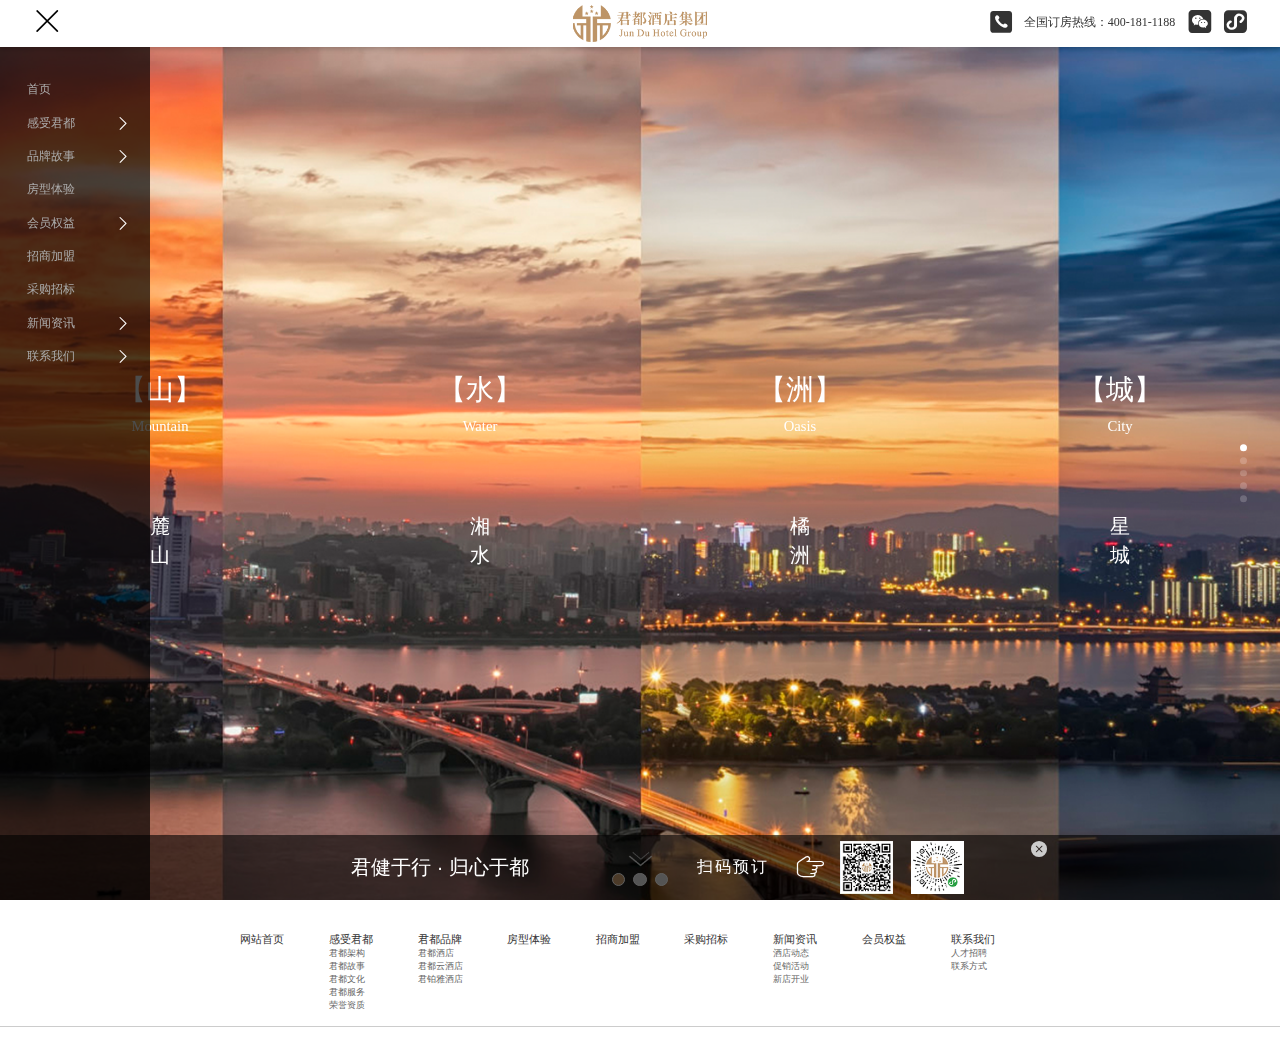
==== index.html @ 971f5e5f "first commit" ====
<!DOCTYPE html>
<html lang="en">
<head>
    <meta charset="UTF-8">
    <title>Title</title>
    <link rel="stylesheet" href="css/reset.css">
    <link rel="stylesheet" href="css/swiper.min.css">
    <link rel="stylesheet" href="fonts/iconfont/iconfont.css">
    <link rel="stylesheet" href="css/style.css">
    <script>
        (function (doc, win) {
            var docEl = doc.documentElement,
                resizeEvt = 'orientationchange' in window ? 'orientationchange' : 'resize',
                recalc = function () {
                    var clientWidth = docEl.clientWidth;
                    if (!clientWidth) return;
                    docEl.style.fontSize = 100 * (clientWidth / 1920) + 'px';
                };
            if (!doc.addEventListener) return;
            win.addEventListener(resizeEvt, recalc, false);
            doc.addEventListener('DOMContentLoaded',
                recalc, false
            )
        })(document, window);
    </script>
</head>
<body>
<div class="header">
    <div class="menu on">
        <i class="iconfont normal">&#xe604;</i>
        <i class="iconfont close">&#xe60b;</i>
    </div>
    <div class="logo">
        <h1>
            <a href=""></a>
        </h1>
    </div>
    <div class="contact">
        <i class="iconfont">&#xe601;</i>
        <span>全国订房热线：400-181-1188</span>
        <ul>
            <li>
                <i class="iconfont">&#xe6a6;</i>
                <img src="images/case/code.png" alt="">
            </li>
            <li>
                <i class="iconfont">&#xe67e;</i>
                <img src="images/case/xcx01.png" alt="">
            </li>
        </ul>
    </div>
</div>
<div class="nav">
    <ul class="pormenu">
        <li><a href="">首页</a></li>
        <li class="on">
            <a href="javascript:void (0)" class="tab_c">感受君都</a>
            <i class="iconfont cli_op">&#xe60c;</i>
            <ul class="submenu">
                <li><a href="">品牌架构</a></li>
                <li><a href="">君都故事</a></li>
                <li><a href="">君都文化</a></li>
                <li><a href="">君都服务</a></li>
                <li><a href="">荣誉证书</a></li>
            </ul>
        </li>
        <li>
            <a href="javascript:void (0)" class="tab_c">品牌故事</a>
            <i class="iconfont cli_op">&#xe60c;</i>
            <ul class="submenu">
                <li><a href="">品牌架构</a></li>
                <li><a href="">君都故事</a></li>
                <li><a href="">君都文化</a></li>
            </ul>
        </li>
        <li><a href="">房型体验</a></li>
        <li>
            <a href="">会员权益</a>
            <i class="iconfont cli_op">&#xe60c;</i>
            <ul class="submenu">
                <li><a href="">品牌架构</a></li>
                <li><a href="">君都故事</a></li>
                <li><a href="">君都文化</a></li>
                <li><a href="">君都文化</a></li>
                <li><a href="">君都文化</a></li>
            </ul>
        </li>
        <li><a href="">招商加盟</a></li>
        <li><a href="">采购招标</a></li>
        <li>
            <a href="javascript:void (0)" class="tab_c">新闻资讯</a>
            <i class="iconfont cli_op">&#xe60c;</i>
            <ul class="submenu">
                <li><a href="">品牌架构</a></li>
                <li><a href="">君都故事</a></li>
                <li><a href="">君都文化</a></li>
            </ul>
        </li>
        <li>
            <a href="javascript:void (0)" class="tab_c">联系我们</a>
            <i class="iconfont cli_op">&#xe60c;</i>
            <ul class="submenu">
                <li><a href="">品牌架构</a></li>
                <li><a href="">君都故事</a></li>
            </ul>
        </li>
    </ul>
</div>
<div class="container">
    <div class="swiper-container swiper-container-v">
        <div class="swiper-wrapper">
            <div class="swiper-slide">
                <div class="swiper-container swiper-container-h">
                    <div class="swiper-wrapper">
                        <div class="swiper-slide"
                             style="background:url(images/home/part_01.png) center /cover no-repeat">
                            <div class="ul-txt">
                                <ul>
                                    <li>
                                        <h3>【山】</h3>
                                        <span>Mountain</span>
                                        <p>麓山</p>
                                    </li>
                                    <li>
                                        <h3>【水】</h3>
                                        <span>Water</span>
                                        <p>湘水</p>
                                    </li>
                                    <li>
                                        <h3>【洲】</h3>
                                        <span>Oasis</span>
                                        <p>橘洲</p>
                                    </li>
                                    <li>
                                        <h3>【城】</h3>
                                        <span>City</span>
                                        <p>星城</p>
                                    </li>
                                </ul>
                            </div>
                        </div>
                        <div class="swiper-slide"
                             style="background:url(images/home/part_01_1.jpg) center /cover no-repeat">
                            <div class="column">
                                <h2 style="top: -2rem;right: -2.2rem">君</h2>
                                <h2 style="top: -0.8rem;right: -2.5rem">都</h2>
                                <i style="top: .5rem;right: -2.5rem;"></i>
                                <p>麓山耸立，人文荟萃</p>
                                <p>万物汇于山间</p>
                                <p>在一山一景中</p>
                                <p>寻一份世外的宁静</p>
                            </div>
                        </div>
                        <div class="swiper-slide"
                             style="background:url(images/home/part_01_1.jpg) center /cover no-repeat">
                            <div class="column">
                                <h2 style="top: -2rem;right: -2.2rem">君</h2>
                                <h2 style="top: -0.8rem;right: -2.5rem">都</h2>
                                <i style="top: .5rem;right: -2.5rem;"></i>
                                <p>麓山耸立，人文荟萃</p>
                                <p>万物汇于山间</p>
                                <p>在一山一景中</p>
                                <p>寻一份世外的宁静</p>
                            </div>
                        </div>
                    </div>
                    <div class="swiper-pagination"></div>
                </div>
            </div>
            <div class="swiper-slide" style="background: url(images/home/part_02.jpg) center /cover no-repeat">
                <div class="column">
                    <h2>山</h2>
                    <i></i>
                    <p>麓山耸立，人文荟萃</p>
                    <p>万物汇于山间</p>
                    <p>在一山一景中</p>
                    <p>寻一份世外的宁静</p>
                </div>
            </div>
            <div class="swiper-slide" style="background: url(images/home/part_03.jpg) center /cover no-repeat">
                <div class="column">
                    <h2>水</h2>
                    <i></i>
                    <p>湘江奔流</p>
                    <p>聚集溪流河川而浩浩北去</p>
                    <p>在一山一水中</p>
                    <p>感受水纳百川的气韵</p>
                </div>
            </div>
            <div class="swiper-slide" style="background: url(images/home/part_04.jpg) center /cover no-repeat">
                <div class="column">
                    <h2>洲</h2>
                    <i></i>
                    <p>麓山耸立，人文荟萃</p>
                    <p>万物汇于山间</p>
                    <p>在一山一景中</p>
                    <p>寻一份世外的宁静</p>
                </div>
            </div>
            <div class="swiper-slide" style="background: url(images/home/part_05.jpg) center /cover no-repeat">
                <div class="column">
                    <h2>城</h2>
                    <i></i>
                    <p>橘洲静卧，立于凌波之上</p>
                    <p>环拥山间而藏于水间</p>
                    <p>于江流洲畔间静心凝神</p>
                    <p>感悟内心归于自然的静谧</p>
                </div>
            </div>
        </div>
        <div class="swiper-pagination"></div>
    </div>
</div>
<div class="footer">
    <div class="footer-1">
        <div class="main">
            <ul>
                <li>
                    <a href="">网站首页</a>
                </li>
                <li>
                    <a href="">感受君都</a>
                    <div class="has_detail">
                        <ul>
                            <li><a href="">君都架构</a></li>
                            <li><a href="">君都故事</a></li>
                            <li><a href="">君都文化</a></li>
                            <li><a href="">君都服务</a></li>
                            <li><a href="">荣誉资质</a></li>
                        </ul>
                    </div>
                </li>
                <li>
                    <a href="">君都品牌</a>
                    <div class="has_detail">
                        <ul>
                            <li><a href="">君都酒店</a></li>
                            <li><a href="">君都云酒店</a></li>
                            <li><a href="">君铂雅酒店</a></li>
                        </ul>
                    </div>
                </li>
                <li><a href="">房型体验</a></li>
                <li><a href="">招商加盟</a></li>
                <li><a href="">采购招标</a></li>
                <li>
                    <a href="">新闻资讯</a>
                    <div class="has_detail">
                        <ul>
                            <li><a href="">酒店动态</a></li>
                            <li><a href="">促销活动</a></li>
                            <li><a href="">新店开业</a></li>
                        </ul>
                    </div>
                </li>
                <li><a href="">会员权益</a></li>
                <li>
                    <a href="">联系我们</a>
                    <div class="has_detail">
                        <ul>
                            <li><a href="">人才招聘</a></li>
                            <li><a href="">联系方式</a></li>
                        </ul>
                    </div>
                </li>
            </ul>
        </div>
    </div>
    <div class="footer-2">
        <div class="main">
            <span>COPYRIGHT@2019长沙君都酒店管理有限公司 ALL RIGHTS RESERVED 备案号：湘ICP备17000805号    技术支持：<a
                    href="http://www.zhitouweilai.com">智投未来</a></span>
        </div>
    </div>
    <div class="footer-3">
        <span class="contxt-show">扫码预定</span>
        <div class="main">
            <div class="left">
                <span class="contxt">君健于行 · 归心于都</span>
            </div>
            <div class="right">
                <div>
                    <span class="sys">扫码预订</span>
                    <i class="iconfont pointer">&#xe606;</i>
                    <img src="images/case/wechat.png" alt="" class="pic-xcx">
                    <img src="images/case/xcx.png" alt="" class="pic-wechat">
                    <i class="iconfont" id="close_foot">&#xe70e;</i>
                </div>
            </div>
        </div>
    </div>
</div>
</body>
</html>
<script src="js/jquery-1.9.1.min.js"></script>
<script src="js/swiper.min.js"></script>
<script>
    $(function () {
        if (location.href.indexOf("#reloaded") == -1) {
            location.href = location.href + "#reloaded";
            location.reload();
        }
        var snum = $(".swiper-container-v>.swiper-wrapper>.swiper-slide").length;
        var vSwiper = new Swiper(".swiper-container-v", {
            direction: 'vertical',
            mousewheel: true,
            speed: 800,
            pagination: {
                el: '.swiper-container-v>.swiper-pagination',
                clickable: true,
            },

            on: {
                slideChangeTransitionEnd: function () {
                    if (snum === this.activeIndex + 1) {
                        vSwiper.mousewheel.disable()
                    }
                }
            },
        });

        window.addEventListener("DOMContentLoaded", function () {
            var body_fixed = {
                init: function () {
                    window.onscroll = this.throttle(this.isFixed, 0);
                    this.isFixed()
                }, isFixed: function () {
                    H = document.body.scrollTop || document.documentElement.scrollTop || window.pageYOffset;
                    if (H > 0) {
                        vSwiper.mousewheel.disable()
                    } else {
                        vSwiper.mousewheel.enable()
                    }
                }, throttle: function (fn, delay) {
                    var timer = null;
                    var _this = this;
                    return function () {
                        var context = _this, args = arguments;
                        clearTimeout(timer);
                        timer = setTimeout(function () {
                            fn.apply(context, args)
                        }, delay)
                    }
                }
            };
            body_fixed.init()
        });
    });

    var hSwiper = new Swiper(".swiper-container-h", {
        speed: 800,
        pagination: {
            el: '.swiper-container-h>.swiper-pagination',
            clickable: true,
        },
    })
    //
</script>
<script>
    $(".menu").click(function () {
        $(this).toggleClass("on");
        $(".nav").toggleClass("close")
    })
    $("#close_foot").click(function (e) {
        e.stopPropagation();
        $(".footer-3").animate({
            width: "1.2rem",
            height: ".98rem",
            borderTopRightRadius: "1rem",
            borderBottomRightRadius: "1rem"
        }, 500);
        $(".pic-wechat").animate({
            left: "-.3rem",
            borderTopRightRadius: "1rem",
            borderBottomRightRadius: "1rem",
            borderTopLeftRadius: "1rem",
            borderBottomLeftRadius: "1rem",
        }, 500);
        $(".sys").hide();
        $(".pic-xcx").hide();
        $(".pointer").hide();
        $(".contxt").hide();
        $(this).hide();
        $(".contxt-show").show()
    });
    $(".footer-3").click(function (e) {
        if ($(".contxt").css("display") === "none") {
            $(".footer-3").animate({
                width: "100%",
                height: ".98rem",
                bottom: "0",
                border: "none",
                borderRadius: "0"
            }, 500);
            $(".contxt-show").hide();
            $(".sys").show();
            $(".pic-xcx").show();
            $(".pointer").show();
            $(".contxt").show();
            $("#close_foot").show();
            $(".pic-wechat").animate({
                left: "0",
                borderTopRightRadius: "0",
                borderBottomRightRadius: "0",
                borderTopLeftRadius: "0",
                borderBottomLeftRadius: "0",
            }, 500)
        }
    });

    $(".cli_op").click(function () {
        $(this).siblings(".submenu").slideToggle(300).parent("li").find('li').children('.submenu').slideUp(0)
        $(this).siblings("a").toggleClass("on");
        $(this).toggleClass("on")
    })
</script>
script
---- fonts/iconfont/iconfont.css ----
@font-face {font-family: "iconfont";
  src: url('iconfont.eot?t=1552628793275'); /* IE9 */
  src: url('iconfont.eot?t=1552628793275#iefix') format('embedded-opentype'), /* IE6-IE8 */
  url('[data-uri]') format('woff2'),
  url('iconfont.woff?t=1552628793275') format('woff'),
  url('iconfont.ttf?t=1552628793275') format('truetype'), /* chrome, firefox, opera, Safari, Android, iOS 4.2+ */
  url('iconfont.svg?t=1552628793275#iconfont') format('svg'); /* iOS 4.1- */
}

.iconfont {
  font-family: "iconfont" !important;
  font-size: 16px;
  font-style: normal;
  -webkit-font-smoothing: antialiased;
  -moz-osx-font-smoothing: grayscale;
}

.iconweixin:before {
  content: "\e6a6";
}

.icon53:before {
  content: "\e63a";
}

.iconanonymous-iconfont:before {
  content: "\e605";
}

.iconbreakfast-copy:before {
  content: "\e600";
}

.iconjifen:before {
  content: "\e62a";
}

.iconshengri:before {
  content: "\e716";
}

.iconartboard2:before {
  content: "\e8c0";
}

.iconshuaxin:before {
  content: "\e6ba";
}

.iconjifenduihuan:before {
  content: "\e617";
}

.iconfeiyong:before {
  content: "\e61c";
}

.iconyun:before {
  content: "\e624";
}

.iconjingyingyulan:before {
  content: "\e6cb";
}

.iconchenggong:before {
  content: "\e629";
}

.iconshijian:before {
  content: "\e61a";
}

.iconjiaru:before {
  content: "\e607";
}

.iconmianyajin:before {
  content: "\e622";
}

.icontouzi:before {
  content: "\e609";
}

.iconzhuce:before {
  content: "\e61b";
}

.iconchengbendi:before {
  content: "\e60d";
}

.iconhuiyuan:before {
  content: "\e60a";
}

.iconguanbi:before {
  content: "\e60b";
}

.icondaohang:before {
  content: "\e604";
}

.iconshenqing:before {
  content: "\e602";
}

.iconguanli:before {
  content: "\e608";
}

.iconshouqi_m:before {
  content: "\e60c";
}

.iconshijian1:before {
  content: "\e603";
}

.iconshouzhi:before {
  content: "\e606";
}

.iconkefangguanjia:before {
  content: "\e631";
}

.iconpinpai:before {
  content: "\e62b";
}

.iconxiaochengxu:before {
  content: "\e67e";
}

.iconxianshang:before {
  content: "\e64a";
}

.iconjiarugongsi:before {
  content: "\e715";
}

.iconzhankai:before {
  content: "\e60e";
}

.icondianhuazixunhuawuzongheguanlibl:before {
  content: "\e601";
}

.iconruzhu:before {
  content: "\e68a";
}

.iconguanbi2:before {
  content: "\e70e";
}
---- css/style.css ----
html, body {
    width: 100%;
    height: 100%;
    min-width: 1000px;
}

html::-webkit-scrollbar {
    display: none;
}

* {
    box-sizing: border-box;
    font-size: 0;
}

@font-face {
    font-family: "yizhiqingshu";
    src: url("../fonts/font/yizhiqingshu/yizhiqingshu.eot"); /* IE9 */
    src: url("../fonts/font/yizhiqingshu/yizhiqingshu.eot?#iefix") format("embedded-opentype"), /* IE6-IE8 */ url("../fonts/font/yizhiqingshu/yizhiqingshu.woff") format("woff"), /* chrome、firefox */ url("../fonts/font/yizhiqingshu/yizhiqingshu.ttf") format("truetype"), /* chrome、firefox、opera、Safari, Android, iOS 4.2+ */ url("../fonts/font/yizhiqingshu/yizhiqingshu.svg#yizhiqingshu") format("svg"); /* iOS 4.1- */
    font-style: normal;
    font-weight: normal;
}

@font-face {
    font-family: "lixuke";
    src: url("../fonts/font/lixuke/lixuke.eot"); /* IE9 */
    src: url("../fonts/font/lixuke/lixuke.eot?#iefix") format("embedded-opentype"), /* IE6-IE8 */ url("../fonts/font/lixuke/lixuke.woff") format("woff"), /* chrome、firefox */ url("../fonts/font/lixuke/lixuke.ttf") format("truetype"), /* chrome、firefox、opera、Safari, Android, iOS 4.2+ */ url("../fonts/font/lixuke/lixuke.svg#lixuke") format("svg"); /* iOS 4.1- */
    font-style: normal;
    font-weight: normal;
}
@font-face {
    font-family: "SourceHanSerifSC";
    src: url("../fonts/font/SourceHanSerifSC/SourceHanSerifSC.eot"); /* IE9 */
    src: url("../fonts/font/SourceHanSerifSC/SourceHanSerifSC.eot?#iefix") format("embedded-opentype"), /* IE6-IE8 */
    url("../fonts/font/SourceHanSerifSC/SourceHanSerifSC.woff") format("woff"), /* chrome、firefox */
    url("../fonts/font/SourceHanSerifSC/SourceHanSerifSC.ttf") format("truetype"), /* chrome、firefox、opera、Safari, Android, iOS 4.2+ */
    url("../fonts/font/SourceHanSerifSC/SourceHanSerifSC.svg#SourceHanSerifSC") format("svg"); /* iOS 4.1- */
    font-style: normal;
    font-weight: normal;
}


.main {
    width: 62.5%;
    margin: auto
}

.header {
    width: 100%;
    height: .7rem;
    background: #ffffff;
    position: fixed;
    top: 0;
    padding: 0 .5rem;
    z-index: 8;
    box-shadow: 0 2px 5px 0 rgba(0, 0, 0, 0.2);
}

.header .menu {
    width: .48rem;
    height: .48rem;
    cursor: pointer;
    margin-top: .11rem;
    float: left;
}

.header .menu i {
    font-size: .42rem;
    position: absolute;
    outline: none;
}

.header .menu i.close {
    opacity: 0;
    visibility: hidden;
}

.header .menu.on i.normal {
    visibility: hidden;
    opacity: 0;
}

.header .menu.on i.close {
    opacity: 1;
    visibility: visible;
}

.header .logo {
    width: 2rem;
    height: .55rem;
    position: absolute;
    left: 0;
    right: 0;
    top: 0;
    bottom: 0;
    margin: auto;
}

.header .logo h1 a {
    display: block;
    width: 2rem;
    height: .55rem;
    background: url("../images/case/logo.png") center center/cover no-repeat;
}


.header .contact {
    float: right;
    vertical-align: middle;
    position: relative;
    z-index: 3;
    margin-top: .06rem;
}

.header .contact:after {
    content: '';
    display: block;
    height: 0;
    visibility: hidden;
    clear: both
}

.header .contact span {
    font-size: .18rem;
    color: #333;
    float: left;
    line-height: .55rem;
    padding-left: .16rem
}

.header .contact i {
    font-size: .34rem;
    line-height: .55rem;
    color: #333;
    float: left;
    padding-left: .16rem
}

.header .contact ul {
    display: inline-block;
    float: left
}

.header .contact ul li {
    float: left
}

.header .contact ul li i {
    cursor: pointer
}

.header .contact ul li img {
    width: 1.5rem;
    height: 1.5rem;
    position: absolute;
    right: -2rem;
    z-index: 10;
    top: .63rem;
    opacity: 0;
    transition: all .5s
}

.header .contact ul li:hover img {
    opacity: 1;
    right: -.5rem;
    transition: all .5s
}

.nav {
    width: 2.25rem;
    height: calc(100% - .7rem);
    background: rgba(0, 0, 0, .7);
    position: fixed;
    top: .7rem;
    left: 0;
    z-index: 9;
    transition: left .5s;
    padding: .4rem .15rem 0 .4rem;
    overflow: auto;
}

.nav::-webkit-scrollbar {
    display: none;
}

.nav.close {
    left: -2.25rem;
    transition: all .5s;
}

.pormenu > li {
    width: 100%;
    line-height: .5rem;
    position: relative;
}


.pormenu > li:hover > a {
    transform: translate(.05rem, 0);
    color: #ffffff;
    transition: all .3s ease;
}

.pormenu > li > a {
    font-size: .18rem;
    color: #aaaaaa;
    display: block;
    cursor: pointer;
    transition: all .3s ease;
}


.nav .tab_c.on {
    color: #ffffff;
    transform: translate(.05rem, 0);
}

.nav .cli_op {
    width: .5rem;
    height: .5rem;
    position: absolute;
    top: 0;
    right: 0;
    transition: ease .3s;
    color: #ffffff;
    cursor: pointer;
    display: block;
    text-align: center;
}

.nav i.on {
    transform: rotate(90deg);
    transition: ease .3s;
}

.nav .submenu {
    display: none;
    padding-left: .2rem;
}

.nav .submenu li {
    line-height: .28rem;
    transition: all .3s;
}

.nav .submenu li:hover {
    color: #ffffff;
    transform: translate(.05rem, 0);
    transition: all .3s;
}

.nav .submenu li:hover a {
    color: #ffffff;
}

.nav .submenu li a {
    font-size: .16rem;
    color: #aaaaaa;

}

/**/

@-webkit-keyframes UPDOWN {
    0% {
        transform: translateY(-100%);
        -webkit-transform: translateY(-100%);
        -moz-transform: translateY(-100%);
        -o-transform: translateY(-100%);
        -ms-transform: translateY(-100%);
        opacity: 1
    }
    100% {
        transform: translateY(100%);
        -webkit-transform: translateY(100%);
        -moz-transform: translateY(100%);
        -o-transform: translateY(100%);
        -ms-transform: translateY(100%);
        opacity: 0
    }
}

@keyframes UPDOWN {
    0% {
        transform: translateY(-100%);
        -webkit-transform: translateY(-100%);
        -moz-transform: translateY(-100%);
        -o-transform: translateY(-100%);
        -ms-transform: translateY(-100%);
        opacity: 1
    }
    100% {
        transform: translateY(100%);
        -webkit-transform: translateY(100%);
        -moz-transform: translateY(100%);
        -o-transform: translateY(100%);
        -ms-transform: translateY(100%);
        opacity: 0
    }
}

@-webkit-keyframes DOWNUP {
    0% {
        transform: translateY(100%);
        -webkit-transform: translateY(100%);
        -moz-transform: translateY(100%);
        -o-transform: translateY(100%);
        -ms-transform: translateY(100%);
        opacity: 1
    }
    100% {
        transform: translateY(-100%);
        -webkit-transform: translateY(-100%);
        -moz-transform: translateY(-100%);
        -o-transform: translateY(-100%);
        -ms-transform: translateY(-100%);
        opacity: 0
    }
}

@keyframes DOWNUP {
    0% {
        transform: translateY(100%);
        -webkit-transform: translateY(100%);
        -moz-transform: translateY(100%);
        -o-transform: translateY(100%);
        -ms-transform: translateY(100%);
        opacity: 1
    }
    100% {
        transform: translateY(-100%);
        -webkit-transform: translateY(-100%);
        -moz-transform: translateY(-100%);
        -o-transform: translateY(-100%);
        -ms-transform: translateY(-100%);
        opacity: 0
    }
}

.container {
    width: 100%;
    height: calc(100% - .7rem);
    position: relative;
    top: .7rem;
}

.swiper-container-v,
.swiper-container-h {
    width: 100%;
    height: 100%;
}

.swiper-container-h > .swiper-wrapper > .swiper-slide,
.swiper-container-v > .swiper-wrapper > .swiper-slide {
    display: flex;
    align-items: center;
    justify-content: center;
}

.swiper-container-v > .swiper-wrapper > .swiper-slide:before {
    position: absolute;
    bottom: .5rem;
    left: 0;
    right: 0;
    height: .22rem;
    background: url('../images/case/scroll_bottom.png') no-repeat center / auto 100%;
    content: "";
    z-index: 10;
    -webkit-animation-duration: 1.3s;
    animation-duration: 1.3s;
    -o-animation-duration: 1.3s;
    -ms-animation-duration: 1.3s;
    -moz-animation-duration: 1.2s;
    -webkit-animation-fill-mode: both;
    -o-animation-fill-mode: both;
    -ms-animation-fill-mode: both;
    -moz-animation-fill-mode: both;
    -webkit-animation-name: UPDOWN;
    animation-name: UPDOWN;
    -o-animation-name: UPDOWN;
    -ms-animation-name: UPDOWN;
    -webkit-animation-iteration-count: infinite;
    animation-iteration-count: infinite;
    -o-animation-iteration-count: infinite;
    -moz-animation-iteration-count: infinite;
    -ms-animation-iteration-count: infinite;
    animation-timing-function: linear;
    -moz-animation-timing-function: linear;
    -o-animation-timing-function: linear;
    -webkit-animation-timing-function: linear;
    -ms-animation-timing-function: linear
}

.swiper-container-v > .swiper-wrapper > .swiper-slide:last-child:before {
    background: url('../images/case/scroll_top.png') no-repeat center / auto 100%;
    -webkit-animation-name: DOWNUP;
    animation-name: DOWNUP;
    -o-animation-name: DOWNUP;
    -ms-animation-name: DOWNUP
}

.swiper-container-v > .swiper-wrapper > .swiper-slide .ul-txt {
    width: 100%;
}

.swiper-container-v > .swiper-wrapper > .swiper-slide .ul-txt ul:after {
    content: '';
    display: block;
    height: 0;
    visibility: hidden;
    clear: both
}

.swiper-container-v > .swiper-wrapper > .swiper-slide .ul-txt ul li {
    width: 25%;
    float: left;
    text-align: center;
    color: #fff;
    font-size: 0
}

.swiper-container-v > .swiper-wrapper > .swiper-slide .ul-txt li h3 {
    font-size: .42rem;
    line-height: .42rem
}

.swiper-container-v > .swiper-wrapper > .swiper-slide .ul-txt ul li span {
    font-size: .22rem;
    line-height: .22rem;
    display: block;
    padding: .24rem 0 1.17rem 0
}

.swiper-container-v > .swiper-wrapper > .swiper-slide .ul-txt ul li p {
    width: .3rem;
    margin: auto;
    font-size: .3rem;
    line-height: .44rem;
    font-family: "宋体", sans-serif
}

.swiper-container-v > .swiper-wrapper > .swiper-slide h2 {
    font-family: yizhiqingshu, sans-serif;
    font-size: .5rem;
    color: #000000;
    font-weight: bold;
    text-align: center;
}

.swiper-container-v > .swiper-wrapper > .swiper-slide .column {
    display: inline-block;
    position: relative;
    -webkit-writing-mode: vertical-rl;
    writing-mode: vertical-rl;
}

.swiper-container-v > .swiper-wrapper > .swiper-slide .column p {
    font-family: SourceHanSerifSC, sans-serif;
    font-size: .24rem;
    line-height: .48rem;
    position: relative;
    z-index: 2;
    color: #000000;
    letter-spacing: -.06rem;
}

.swiper-container-v > .swiper-wrapper > .swiper-slide .column h2 {
    width: 1rem;
    font-size: 1rem;
    font-family: lixuke, sans-serif;
    position: absolute;
    right: -1.2rem;
    top: -1.3rem;
    font-weight: unset;
}

.swiper-container-v > .swiper-wrapper > .swiper-slide .column i {
    display: block;
    width: .36rem;
    height: .33rem;
    background: url("../images/home/zzzz.png") center /cover no-repeat;
    position: absolute;
    right: -1.3rem;
    top: .3rem;
}

.swiper-container-v > .swiper-wrapper > .swiper-slide .column:after {
    content: '';
    width: 100%;
    height: 100%;
    background: #ffffff;
    position: absolute;
    left: 0;
    top: 0;
    filter: blur(.7rem);
    z-index: 0;
    transform: scale(1.3);
}

.swiper-container-v > .swiper-wrapper > .swiper-slide,
.swiper-container-h > .swiper-wrapper > .swiper-slide {
    width: 100%;
    height: 100%;
}

.swiper-container-v .swiper-pagination-bullet {
    width: .1rem;
    height: .1rem;
    background: #ffffff;
}

.swiper-container-h .swiper-pagination-bullet {
    width: .2rem;
    height: .2rem;
    border: .02rem solid #eeeeee;
    opacity: 1;
    background: #d3d1d1;
}

.swiper-container-h .swiper-pagination-bullet.swiper-pagination-bullet-active {
    background: #bd9466;
}

.swiper-container-v .swiper-pagination {
    right: .5rem;
}

.swiper-container-h .swiper-pagination {
    bottom: .2rem;
}

/**/
.footer {
    position: relative;
    top: .7rem
}

.footer-1 {
    border-bottom: 1px solid #ccc
}

.footer-1 .main {
    padding: .5rem 0 .2rem 0
}

.footer-1 ul:after {
    content: '';
    display: block;
    height: 0;
    visibility: hidden;
    clear: both
}

.footer-1 ul li {
    float: left;
    width: 11.11%;
    font-size: 0
}

.footer-1 ul li a {
    font-size: .16rem;
    color: #333;
    font-family: SourceHanSansCN-Regular, sans-serif
}

.footer-1 ul li .has_detail ul li {
    width: 100%;
    float: none
}

.footer-1 ul li .has_detail ul li a {
    font-size: .14rem;
    color: #666
}

.footer-2 .main {
    padding: .2rem 0
}

.footer-2 .main a {
    color: #666
}

.footer-2 {
    /*font-family: SourceHanSansSC-Light, sans-serif;*/
    text-align: center;
    font-size: .14rem
}

.footer-3 {
    width: 100%;
    height: .98rem;
    background: rgba(0, 0, 0, .6);
    position: fixed;
    bottom: 0;
    left: 0;
    z-index: 9;
    font-size: 0
}

.footer-3 .main {
    padding: .1rem 0;
    position: relative
}

.footer-3 .main:after {
    content: '';
    display: block;
    height: 0;
    visibility: hidden;
    clear: both
}

.footer-3 .left {
    width: 50%;
    float: left;
    text-align: center
}

.footer-3 .left .contxt {
    font-family: 宋体, sans-serif;
    font-size: .3rem;
    color: #fff;
    line-height: .78rem
}

.contxt-show {
    font-size: .14rem;
    color: #fff;
    position: absolute;
    left: .05rem;
    width: .2rem;
    padding-top: .1rem;
    display: none
}

.footer-3 .right {
    width: 50%;
    float: right
}

.footer-3 .right {
    font-size: 0;
    text-align: center
}

.footer-3 .right img {
    position: relative
}

.footer-3 .right span, .footer-3 .right i {
    font-size: .24rem;
    color: #fff;
    line-height: .78rem;
    padding-right: .14rem;
    float: left;
    letter-spacing: 2px
}

.footer-3 .right i {
    padding-right: .2rem;
    font-size: .5rem
}

.footer-3 .right i.pointer {
    transform: rotate(90deg);
    padding-left: .2rem
}

.footer-3 .right > div {
    display: inline-block;
    position: relative
}

.footer-3 .right > div:after {
    content: '';
    display: block;
    height: 0;
    visibility: hidden;
    clear: both
}

.footer-3 .right img {
    width: .79rem;
    height: .79rem;
    float: left;
    margin-right: .28rem
}

.footer-3 .right img + img {
    padding-right: 0
}

.footer-3 #close_foot {
    position: absolute;
    right: -1rem;
    top: 0;
    font-size: .24rem;
    line-height: .24rem;
    color: #ccc;
    cursor: pointer;
    padding-right: 0
}
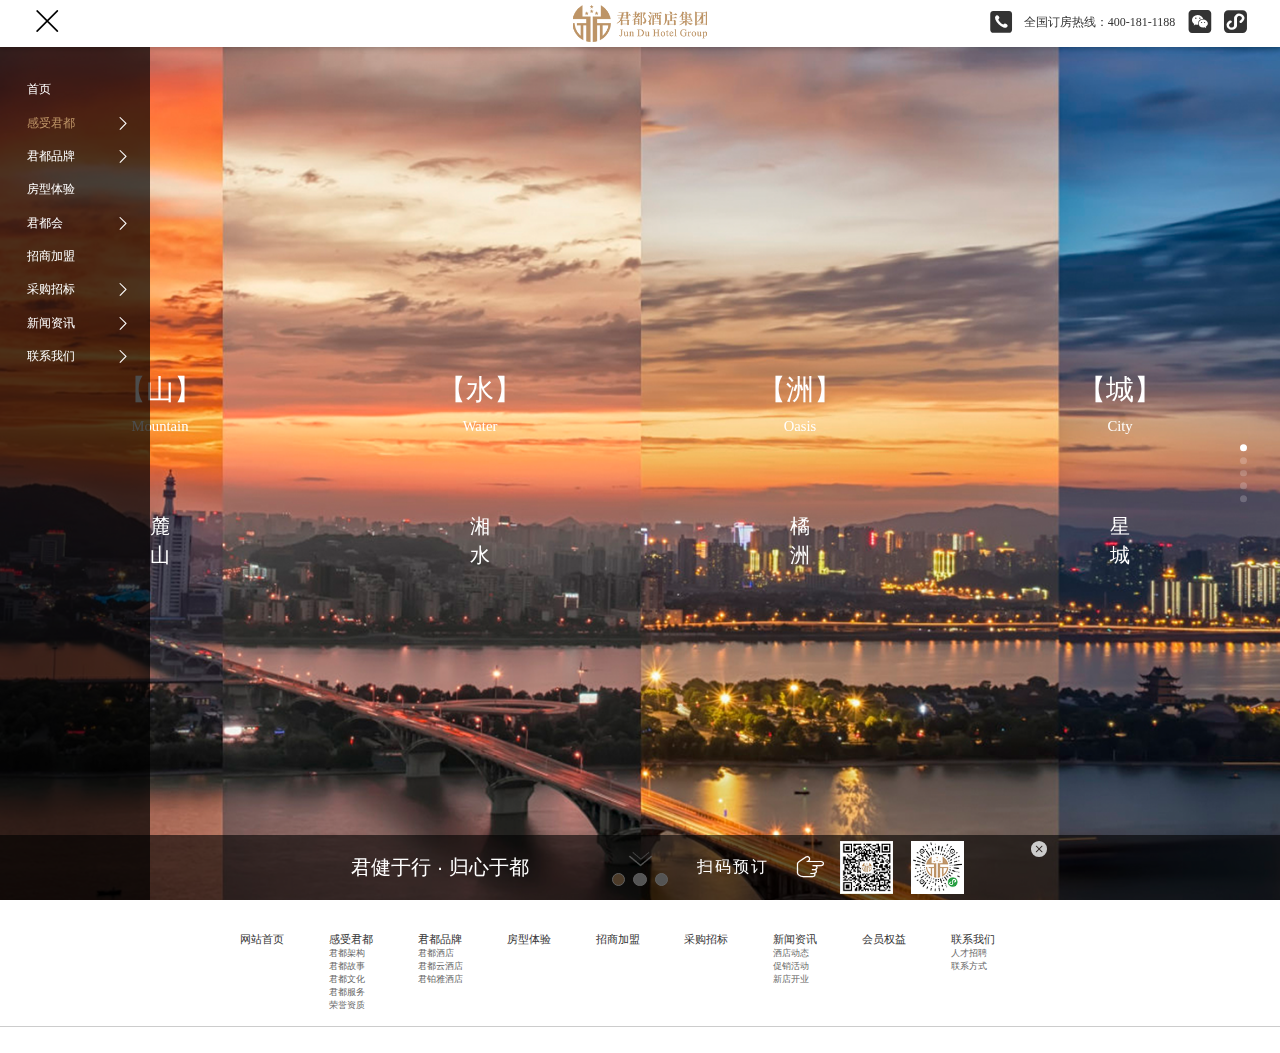
==== commit c0446de9: "1" ====
--- a/index.html
+++ b/index.html
@@ -65,43 +65,55 @@
             </ul>
         </li>
         <li>
-            <a href="javascript:void (0)" class="tab_c">品牌故事</a>
-            <i class="iconfont cli_op">&#xe60c;</i>
-            <ul class="submenu">
-                <li><a href="">品牌架构</a></li>
-                <li><a href="">君都故事</a></li>
-                <li><a href="">君都文化</a></li>
+            <a href="javascript:void (0)" class="tab_c">君都品牌</a>
+            <i class="iconfont cli_op">&#xe60c;</i>
+            <ul class="submenu">
+                <li><a href="">君都酒店</a></li>
+                <li><a href="">君都云酒店</a></li>
+                <li><a href="">君铂雅酒店</a></li>
             </ul>
         </li>
         <li><a href="">房型体验</a></li>
         <li>
-            <a href="">会员权益</a>
-            <i class="iconfont cli_op">&#xe60c;</i>
-            <ul class="submenu">
-                <li><a href="">品牌架构</a></li>
-                <li><a href="">君都故事</a></li>
-                <li><a href="">君都文化</a></li>
-                <li><a href="">君都文化</a></li>
-                <li><a href="">君都文化</a></li>
+            <a href="">君都会</a>
+            <i class="iconfont cli_op">&#xe60c;</i>
+            <ul class="submenu">
+                <li><a href="">君兰</a></li>
+                <li><a href="">君惠</a></li>
+                <li><a href="">君尊</a></li>
+                <li><a href="">君竹</a></li>
             </ul>
         </li>
         <li><a href="">招商加盟</a></li>
-        <li><a href="">采购招标</a></li>
+        <li>
+            <a href="">采购招标</a>
+            <i class="iconfont cli_op">&#xe60c;</i>
+            <ul class="submenu">
+                <li><a href="">布草类</a></li>
+                <li><a href="">杂件类</a></li>
+                <li><a href="">电器类</a></li>
+                <li><a href="">弱电工程类</a></li>
+                <li><a href="">五金类</a></li>
+                <li><a href="">家具类</a></li>
+                <li><a href="">装饰类</a></li>
+                <li><a href="">大型设备类</a></li>
+            </ul>
+        </li>
         <li>
             <a href="javascript:void (0)" class="tab_c">新闻资讯</a>
             <i class="iconfont cli_op">&#xe60c;</i>
             <ul class="submenu">
-                <li><a href="">品牌架构</a></li>
-                <li><a href="">君都故事</a></li>
-                <li><a href="">君都文化</a></li>
+                <li><a href="">酒店动态</a></li>
+                <li><a href="">促销活动</a></li>
+                <li><a href="">新店开业</a></li>
             </ul>
         </li>
         <li>
             <a href="javascript:void (0)" class="tab_c">联系我们</a>
             <i class="iconfont cli_op">&#xe60c;</i>
             <ul class="submenu">
-                <li><a href="">品牌架构</a></li>
-                <li><a href="">君都故事</a></li>
+                <li><a href="">人才招聘</a></li>
+                <li><a href="">联系方式</a></li>
             </ul>
         </li>
     </ul>
@@ -145,10 +157,10 @@
                                 <h2 style="top: -2rem;right: -2.2rem">君</h2>
                                 <h2 style="top: -0.8rem;right: -2.5rem">都</h2>
                                 <i style="top: .5rem;right: -2.5rem;"></i>
-                                <p>麓山耸立，人文荟萃</p>
-                                <p>万物汇于山间</p>
-                                <p>在一山一景中</p>
-                                <p>寻一份世外的宁静</p>
+                                <p>一盏灯，两壶酒</p>
+                                <p>三四好友，五味人生</p>
+                                <p>坐而论道</p>
+                                <p><br></p>
                             </div>
                         </div>
                         <div class="swiper-slide"
@@ -157,10 +169,10 @@
                                 <h2 style="top: -2rem;right: -2.2rem">君</h2>
                                 <h2 style="top: -0.8rem;right: -2.5rem">都</h2>
                                 <i style="top: .5rem;right: -2.5rem;"></i>
-                                <p>麓山耸立，人文荟萃</p>
-                                <p>万物汇于山间</p>
-                                <p>在一山一景中</p>
-                                <p>寻一份世外的宁静</p>
+                                <p>一盏灯，两壶酒</p>
+                                <p>三四好友，五味人生</p>
+                                <p>坐而论道</p>
+                                <p></p>
                             </div>
                         </div>
                     </div>
@@ -294,12 +306,26 @@
 </html>
 <script src="js/jquery-1.9.1.min.js"></script>
 <script src="js/swiper.min.js"></script>
+<script src="js/nav_o.js"></script>
 <script>
     $(function () {
-        if (location.href.indexOf("#reloaded") == -1) {
-            location.href = location.href + "#reloaded";
+        if (location.href.indexOf("#") === -1) {
+            location.href = location.href + "#";
             location.reload();
         }
+
+        var hSwiper = new Swiper(".swiper-container-h", {
+            speed: 800,
+            loop: true,
+            pagination: {
+                el: '.swiper-container-h>.swiper-pagination',
+                clickable: true,
+            },
+            autoplay: {
+                delay: 5000,
+                disableOnInteraction: false
+            }
+        });
         var snum = $(".swiper-container-v>.swiper-wrapper>.swiper-slide").length;
         var vSwiper = new Swiper(".swiper-container-v", {
             direction: 'vertical',
@@ -347,71 +373,5 @@
         });
     });
 
-    var hSwiper = new Swiper(".swiper-container-h", {
-        speed: 800,
-        pagination: {
-            el: '.swiper-container-h>.swiper-pagination',
-            clickable: true,
-        },
-    })
-    //
 </script>
-<script>
-    $(".menu").click(function () {
-        $(this).toggleClass("on");
-        $(".nav").toggleClass("close")
-    })
-    $("#close_foot").click(function (e) {
-        e.stopPropagation();
-        $(".footer-3").animate({
-            width: "1.2rem",
-            height: ".98rem",
-            borderTopRightRadius: "1rem",
-            borderBottomRightRadius: "1rem"
-        }, 500);
-        $(".pic-wechat").animate({
-            left: "-.3rem",
-            borderTopRightRadius: "1rem",
-            borderBottomRightRadius: "1rem",
-            borderTopLeftRadius: "1rem",
-            borderBottomLeftRadius: "1rem",
-        }, 500);
-        $(".sys").hide();
-        $(".pic-xcx").hide();
-        $(".pointer").hide();
-        $(".contxt").hide();
-        $(this).hide();
-        $(".contxt-show").show()
-    });
-    $(".footer-3").click(function (e) {
-        if ($(".contxt").css("display") === "none") {
-            $(".footer-3").animate({
-                width: "100%",
-                height: ".98rem",
-                bottom: "0",
-                border: "none",
-                borderRadius: "0"
-            }, 500);
-            $(".contxt-show").hide();
-            $(".sys").show();
-            $(".pic-xcx").show();
-            $(".pointer").show();
-            $(".contxt").show();
-            $("#close_foot").show();
-            $(".pic-wechat").animate({
-                left: "0",
-                borderTopRightRadius: "0",
-                borderBottomRightRadius: "0",
-                borderTopLeftRadius: "0",
-                borderBottomLeftRadius: "0",
-            }, 500)
-        }
-    });
-
-    $(".cli_op").click(function () {
-        $(this).siblings(".submenu").slideToggle(300).parent("li").find('li').children('.submenu').slideUp(0)
-        $(this).siblings("a").toggleClass("on");
-        $(this).toggleClass("on")
-    })
-</script>
-script
+
--- a/css/style.css
+++ b/css/style.css
@@ -28,13 +28,11 @@
     font-style: normal;
     font-weight: normal;
 }
+
 @font-face {
     font-family: "SourceHanSerifSC";
     src: url("../fonts/font/SourceHanSerifSC/SourceHanSerifSC.eot"); /* IE9 */
-    src: url("../fonts/font/SourceHanSerifSC/SourceHanSerifSC.eot?#iefix") format("embedded-opentype"), /* IE6-IE8 */
-    url("../fonts/font/SourceHanSerifSC/SourceHanSerifSC.woff") format("woff"), /* chrome、firefox */
-    url("../fonts/font/SourceHanSerifSC/SourceHanSerifSC.ttf") format("truetype"), /* chrome、firefox、opera、Safari, Android, iOS 4.2+ */
-    url("../fonts/font/SourceHanSerifSC/SourceHanSerifSC.svg#SourceHanSerifSC") format("svg"); /* iOS 4.1- */
+    src: url("../fonts/font/SourceHanSerifSC/SourceHanSerifSC.eot?#iefix") format("embedded-opentype"), /* IE6-IE8 */ url("../fonts/font/SourceHanSerifSC/SourceHanSerifSC.woff") format("woff"), /* chrome、firefox */ url("../fonts/font/SourceHanSerifSC/SourceHanSerifSC.ttf") format("truetype"), /* chrome、firefox、opera、Safari, Android, iOS 4.2+ */ url("../fonts/font/SourceHanSerifSC/SourceHanSerifSC.svg#SourceHanSerifSC") format("svg"); /* iOS 4.1- */
     font-style: normal;
     font-weight: normal;
 }
@@ -194,16 +192,19 @@
     position: relative;
 }
 
+.pormenu > li.on > a {
+    color: #bd9466;
+}
 
 .pormenu > li:hover > a {
     transform: translate(.05rem, 0);
-    color: #ffffff;
+    color: #bd9466;
     transition: all .3s ease;
 }
 
 .pormenu > li > a {
     font-size: .18rem;
-    color: #aaaaaa;
+    color: #ffffff;
     display: block;
     cursor: pointer;
     transition: all .3s ease;
@@ -211,7 +212,7 @@
 
 
 .nav .tab_c.on {
-    color: #ffffff;
+    color: #bd9466;
     transform: translate(.05rem, 0);
 }
 
@@ -250,12 +251,12 @@
 }
 
 .nav .submenu li:hover a {
-    color: #ffffff;
+    color: #bd9466;
 }
 
 .nav .submenu li a {
     font-size: .16rem;
-    color: #aaaaaa;
+    color: #ffffff;
 
 }
 
@@ -462,6 +463,7 @@
     z-index: 2;
     color: #000000;
     letter-spacing: -.06rem;
+    font-weight: 600;
 }
 
 .swiper-container-v > .swiper-wrapper > .swiper-slide .column h2 {
@@ -469,8 +471,8 @@
     font-size: 1rem;
     font-family: lixuke, sans-serif;
     position: absolute;
-    right: -1.2rem;
-    top: -1.3rem;
+    right: -1rem;
+    top: -1rem;
     font-weight: unset;
 }
 
@@ -480,8 +482,8 @@
     height: .33rem;
     background: url("../images/home/zzzz.png") center /cover no-repeat;
     position: absolute;
-    right: -1.3rem;
-    top: .3rem;
+    right: -1rem;
+    top: .2rem;
 }
 
 .swiper-container-v > .swiper-wrapper > .swiper-slide .column:after {
@@ -492,7 +494,7 @@
     position: absolute;
     left: 0;
     top: 0;
-    filter: blur(.7rem);
+    filter: blur(.9rem);
     z-index: 0;
     transform: scale(1.3);
 }
@@ -528,6 +530,55 @@
 .swiper-container-h .swiper-pagination {
     bottom: .2rem;
 }
+
+.swiper-layer {
+    width: 7.43rem;
+    height: 3.02rem;
+    background-color: rgba(255, 255, 255, .5);
+    border-radius: 10px;
+    position: absolute;
+    top: 0;
+    bottom: 0;
+    left: 0;
+    right: 0;
+    margin: auto;
+    z-index: 10;
+    padding: .1rem .5rem
+}
+
+.swiper-layer h4 {
+    font-size: .48rem;
+    line-height: .78rem;
+    text-align: center;
+    color: #000;
+    font-family: 宋体, sans-serif;
+    font-weight: bold;
+}
+
+.swiper-layer h4:after {
+    content: '';
+    display: block;
+    width: .6rem;
+    height: .04rem;
+    background-color: #bd9466;
+    margin: auto
+}
+
+.swiper-layer h5 {
+    font-size: .36rem;
+    color: #333;
+    text-align: center;
+    padding: .2rem 0
+}
+
+.swiper-layer p {
+    font-size: .18rem;
+    color: #444;
+    text-align: center;
+    line-height: .3rem;
+    padding-top: .1rem
+}
+
 
 /**/
 .footer {
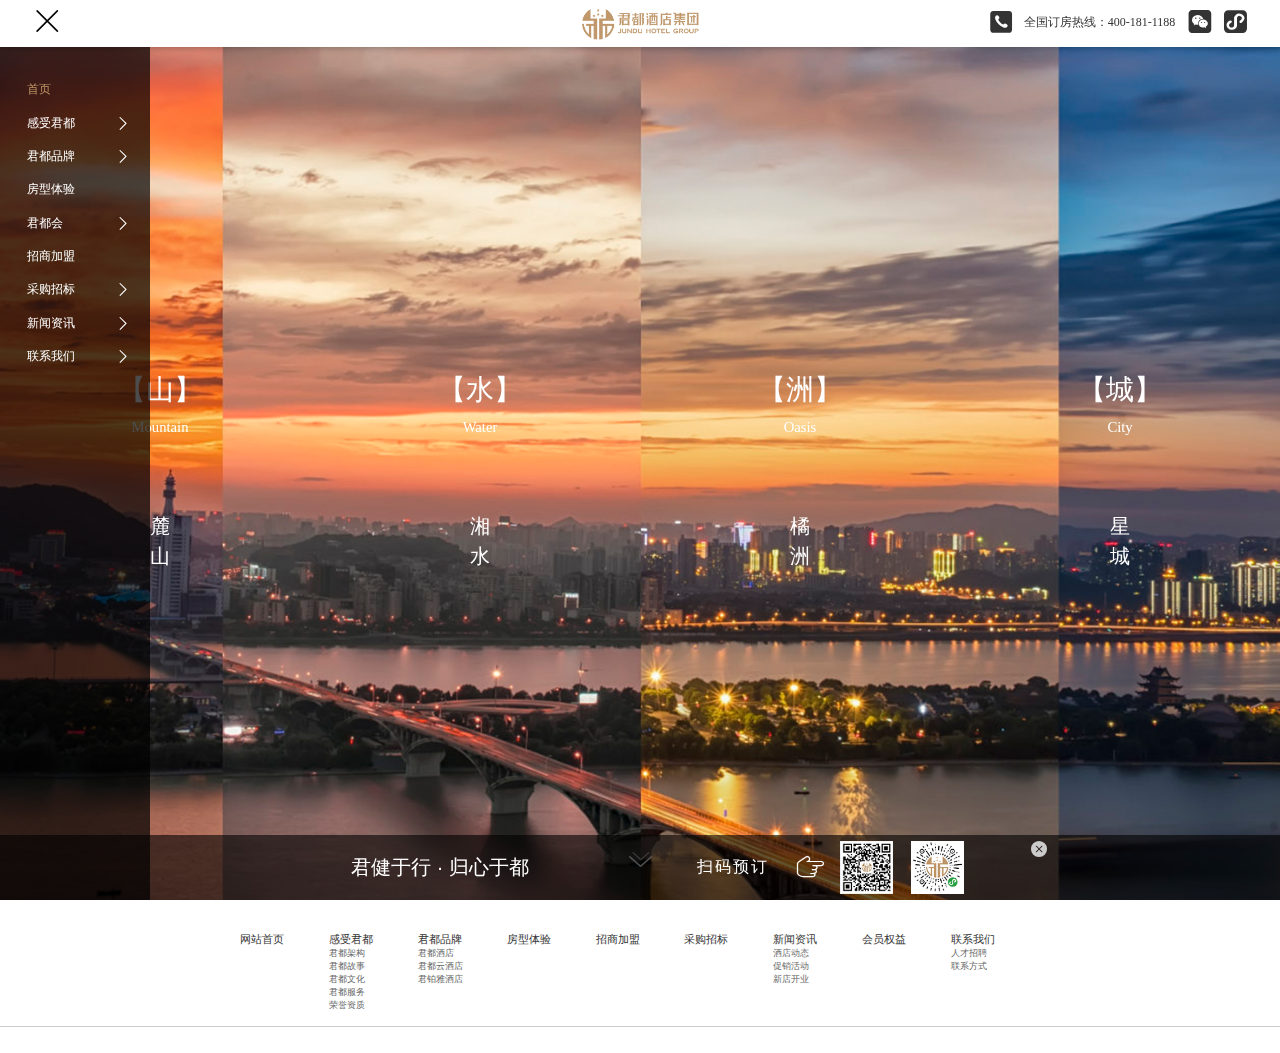
==== commit f5818b27: "1" ====
--- a/index.html
+++ b/index.html
@@ -6,23 +6,9 @@
     <link rel="stylesheet" href="css/reset.css">
     <link rel="stylesheet" href="css/swiper.min.css">
     <link rel="stylesheet" href="fonts/iconfont/iconfont.css">
+    <link rel="stylesheet" href="css/animate.min.css">
     <link rel="stylesheet" href="css/style.css">
-    <script>
-        (function (doc, win) {
-            var docEl = doc.documentElement,
-                resizeEvt = 'orientationchange' in window ? 'orientationchange' : 'resize',
-                recalc = function () {
-                    var clientWidth = docEl.clientWidth;
-                    if (!clientWidth) return;
-                    docEl.style.fontSize = 100 * (clientWidth / 1920) + 'px';
-                };
-            if (!doc.addEventListener) return;
-            win.addEventListener(resizeEvt, recalc, false);
-            doc.addEventListener('DOMContentLoaded',
-                recalc, false
-            )
-        })(document, window);
-    </script>
+    <script src="js/rem.js"></script>
 </head>
 <body>
 <div class="header">
@@ -52,8 +38,8 @@
 </div>
 <div class="nav">
     <ul class="pormenu">
-        <li><a href="">首页</a></li>
-        <li class="on">
+        <li class="on"><a href="index.html">首页</a></li>
+        <li>
             <a href="javascript:void (0)" class="tab_c">感受君都</a>
             <i class="iconfont cli_op">&#xe60c;</i>
             <ul class="submenu">
@@ -68,9 +54,9 @@
             <a href="javascript:void (0)" class="tab_c">君都品牌</a>
             <i class="iconfont cli_op">&#xe60c;</i>
             <ul class="submenu">
-                <li><a href="">君都酒店</a></li>
-                <li><a href="">君都云酒店</a></li>
-                <li><a href="">君铂雅酒店</a></li>
+                <li><a href="jundujiudian.html">君都酒店</a></li>
+                <li><a href="junduyun.html">君都云酒店</a></li>
+                <li><a href="junboya.html">君铂雅酒店</a></li>
             </ul>
         </li>
         <li><a href="">房型体验</a></li>
@@ -128,22 +114,30 @@
                              style="background:url(images/home/part_01.png) center /cover no-repeat">
                             <div class="ul-txt">
                                 <ul>
-                                    <li>
+                                    <li class="ani" swiper-animate-effect="fadeInUp"
+                                        swiper-animate-duration=".5s"
+                                        swiper-animate-delay="0.0s">
                                         <h3>【山】</h3>
                                         <span>Mountain</span>
                                         <p>麓山</p>
                                     </li>
-                                    <li>
+                                    <li class="ani" swiper-animate-effect="fadeInUp"
+                                        swiper-animate-duration=".5s"
+                                        swiper-animate-delay="0.1s">
                                         <h3>【水】</h3>
                                         <span>Water</span>
                                         <p>湘水</p>
                                     </li>
-                                    <li>
+                                    <li class="ani" swiper-animate-effect="fadeInUp"
+                                        swiper-animate-duration=".5s"
+                                        swiper-animate-delay="0.2s">
                                         <h3>【洲】</h3>
                                         <span>Oasis</span>
                                         <p>橘洲</p>
                                     </li>
-                                    <li>
+                                    <li class="ani" swiper-animate-effect="fadeInUp"
+                                        swiper-animate-duration=".5s"
+                                        swiper-animate-delay="0.3s">
                                         <h3>【城】</h3>
                                         <span>City</span>
                                         <p>星城</p>
@@ -154,25 +148,44 @@
                         <div class="swiper-slide"
                              style="background:url(images/home/part_01_1.jpg) center /cover no-repeat">
                             <div class="column">
-                                <h2 style="top: -2rem;right: -2.2rem">君</h2>
-                                <h2 style="top: -0.8rem;right: -2.5rem">都</h2>
-                                <i style="top: .5rem;right: -2.5rem;"></i>
-                                <p>一盏灯，两壶酒</p>
-                                <p>三四好友，五味人生</p>
-                                <p>坐而论道</p>
-                                <p><br></p>
+                                <h2 class="ani" style="top: -2rem;right: -1rem" swiper-animate-effect="fadeInLeft"
+                                    swiper-animate-duration="1s"
+                                    swiper-animate-delay="0.0s">君</h2>
+                                <h2 style="top: -0.9rem;right: -1.3rem" class="ani" swiper-animate-effect="fadeInRight"
+                                    swiper-animate-duration="1s"
+                                    swiper-animate-delay="0.0s">都</h2>
+                                <i style="top: .2rem;right: -1.3rem;" class="ani" swiper-animate-effect="fadeInUp"
+                                   swiper-animate-duration="1s"
+                                   swiper-animate-delay="0.0s"></i>
+                                <p class="ani" swiper-animate-effect="fadeInUp" swiper-animate-duration="0.5s"
+                                   swiper-animate-delay="0.0s">一盏灯，两壶酒</p>
+                                <p class="ani" swiper-animate-effect="fadeInUp" swiper-animate-duration="0.5s"
+                                   swiper-animate-delay="0.1s">三四好友，五味人生</p>
+                                <p class="ani" swiper-animate-effect="fadeInUp" swiper-animate-duration="0.5s"
+                                   swiper-animate-delay="0.2s">坐而论道</p>
                             </div>
                         </div>
                         <div class="swiper-slide"
                              style="background:url(images/home/part_01_1.jpg) center /cover no-repeat">
                             <div class="column">
-                                <h2 style="top: -2rem;right: -2.2rem">君</h2>
-                                <h2 style="top: -0.8rem;right: -2.5rem">都</h2>
-                                <i style="top: .5rem;right: -2.5rem;"></i>
-                                <p>一盏灯，两壶酒</p>
-                                <p>三四好友，五味人生</p>
-                                <p>坐而论道</p>
-                                <p></p>
+                                <h2 class="ani" style="top: -2rem;right: -1rem" swiper-animate-effect="fadeInLeft"
+                                    swiper-animate-duration="1s"
+                                    swiper-animate-delay="0.0s">君</h2>
+                                <h2 style="top: -0.9rem;right: -1.3rem" class="ani" swiper-animate-effect="fadeInRight"
+                                    swiper-animate-duration="1s"
+                                    swiper-animate-delay="0.0s">都</h2>
+                                <i style="top: .2rem;right: -1.3rem;" class="ani" swiper-animate-effect="fadeInUp"
+                                   swiper-animate-duration="1s"
+                                   swiper-animate-delay="0.0s"></i>
+                                <p class="ani" swiper-animate-effect="fadeInUp" swiper-animate-duration="0.5s"
+                                   swiper-animate-delay="0.0s">一盏灯，两壶酒</p>
+                                <p class="ani" swiper-animate-effect="fadeInUp" swiper-animate-duration="0.5s"
+                                   swiper-animate-delay="0.1s">三四好友，五味人生</p>
+                                <p class="ani" swiper-animate-effect="fadeInUp" swiper-animate-duration="0.5s"
+                                   swiper-animate-delay="0.2s">坐而论道</p>
+                                <p class="ani" swiper-animate-effect="fadeInUp" swiper-animate-duration="0.5s"
+                                   swiper-animate-delay="0.3s"></p> swiper-animate-effect="fadeInUp"
+                                swiper-animate-duration="0.5s" swiper-animate-delay="0.2s"
                             </div>
                         </div>
                     </div>
@@ -181,42 +194,66 @@
             </div>
             <div class="swiper-slide" style="background: url(images/home/part_02.jpg) center /cover no-repeat">
                 <div class="column">
-                    <h2>山</h2>
-                    <i></i>
-                    <p>麓山耸立，人文荟萃</p>
-                    <p>万物汇于山间</p>
-                    <p>在一山一景中</p>
-                    <p>寻一份世外的宁静</p>
+                    <h2 class="ani" swiper-animate-effect="fadeInRight" swiper-animate-duration="1s"
+                        swiper-animate-delay="0.0s">山</h2>
+                    <i class="ani" swiper-animate-effect="fadeInUp" swiper-animate-duration="1s"
+                       swiper-animate-delay="0.0s"></i>
+                    <p class="ani" swiper-animate-effect="fadeInUp" swiper-animate-duration="0.5s"
+                       swiper-animate-delay="0.0s">麓山耸立，人文荟萃</p>
+                    <p class="ani" swiper-animate-effect="fadeInUp" swiper-animate-duration="0.5s"
+                       swiper-animate-delay="0.1s">万物汇于山间</p>
+                    <p class="ani" swiper-animate-effect="fadeInUp" swiper-animate-duration="0.5s"
+                       swiper-animate-delay="0.2s">在一山一景中</p>
+                    <p class="ani" swiper-animate-effect="fadeInUp" swiper-animate-duration="0.5s"
+                       swiper-animate-delay="0.3s">寻一份世外的宁静</p>
                 </div>
             </div>
             <div class="swiper-slide" style="background: url(images/home/part_03.jpg) center /cover no-repeat">
                 <div class="column">
-                    <h2>水</h2>
-                    <i></i>
-                    <p>湘江奔流</p>
-                    <p>聚集溪流河川而浩浩北去</p>
-                    <p>在一山一水中</p>
-                    <p>感受水纳百川的气韵</p>
+                    <h2 class="ani" swiper-animate-effect="fadeInRight" swiper-animate-duration="1s"
+                        swiper-animate-delay="0.0s">水</h2>
+                    <i class="ani" swiper-animate-effect="fadeInUp" swiper-animate-duration="1s"
+                       swiper-animate-delay="0.0s"></i>
+                    <p class="ani" swiper-animate-effect="fadeInUp" swiper-animate-duration="0.5s"
+                       swiper-animate-delay="0.0s">湘江奔流</p>
+                    <p class="ani" swiper-animate-effect="fadeInUp" swiper-animate-duration="0.5s"
+                       swiper-animate-delay="0.1s">聚集溪流河川而浩浩北去</p>
+                    <p class="ani" swiper-animate-effect="fadeInUp" swiper-animate-duration="0.5s"
+                       swiper-animate-delay="0.2s">在一山一水中</p>
+                    <p class="ani" swiper-animate-effect="fadeInUp" swiper-animate-duration="0.5s"
+                       swiper-animate-delay="0.3s">感受水纳百川的气韵</p>
                 </div>
             </div>
             <div class="swiper-slide" style="background: url(images/home/part_04.jpg) center /cover no-repeat">
                 <div class="column">
-                    <h2>洲</h2>
-                    <i></i>
-                    <p>麓山耸立，人文荟萃</p>
-                    <p>万物汇于山间</p>
-                    <p>在一山一景中</p>
-                    <p>寻一份世外的宁静</p>
+                    <h2 class="ani" swiper-animate-effect="fadeInRight" swiper-animate-duration="1s"
+                        swiper-animate-delay="0.0s">洲</h2>
+                    <i class="ani" swiper-animate-effect="fadeInUp" swiper-animate-duration="1s"
+                       swiper-animate-delay="0.0s"></i>
+                    <p class="ani" swiper-animate-effect="fadeInUp" swiper-animate-duration="0.5s"
+                       swiper-animate-delay="0.0s">麓山耸立，人文荟萃</p>
+                    <p class="ani" swiper-animate-effect="fadeInUp" swiper-animate-duration="0.5s"
+                       swiper-animate-delay="0.1s">万物汇于山间</p>
+                    <p class="ani" swiper-animate-effect="fadeInUp" swiper-animate-duration="0.5s"
+                       swiper-animate-delay="0.2s">在一山一景中</p>
+                    <p class="ani" swiper-animate-effect="fadeInUp" swiper-animate-duration="0.5s"
+                       swiper-animate-delay="0.3s">寻一份世外的宁静</p>
                 </div>
             </div>
             <div class="swiper-slide" style="background: url(images/home/part_05.jpg) center /cover no-repeat">
                 <div class="column">
-                    <h2>城</h2>
-                    <i></i>
-                    <p>橘洲静卧，立于凌波之上</p>
-                    <p>环拥山间而藏于水间</p>
-                    <p>于江流洲畔间静心凝神</p>
-                    <p>感悟内心归于自然的静谧</p>
+                    <h2 class="ani" swiper-animate-effect="fadeInRight" swiper-animate-duration="1s"
+                        swiper-animate-delay="0.0s">城</h2>
+                    <i class="ani" swiper-animate-effect="fadeInUp" swiper-animate-duration="1s"
+                       swiper-animate-delay="0.0s"></i>
+                    <p class="ani" swiper-animate-effect="fadeInUp" swiper-animate-duration="0.5s"
+                       swiper-animate-delay="0.0s">橘洲静卧，立于凌波之上</p>
+                    <p class="ani" swiper-animate-effect="fadeInUp" swiper-animate-duration="0.5s"
+                       swiper-animate-delay="0.1s">环拥山间而藏于水间</p>
+                    <p class="ani" swiper-animate-effect="fadeInUp" swiper-animate-duration="0.5s"
+                       swiper-animate-delay="0.2s">于江流洲畔间静心凝神</p>
+                    <p class="ani" swiper-animate-effect="fadeInUp" swiper-animate-duration="0.5s"
+                       swiper-animate-delay="0.3s">感悟内心归于自然的静谧</p>
                 </div>
             </div>
         </div>
@@ -306,72 +343,8 @@
 </html>
 <script src="js/jquery-1.9.1.min.js"></script>
 <script src="js/swiper.min.js"></script>
+<script src="js/swiper.animate1.0.3.min.js"></script>
+<script src="js/swiper_r.js"></script>
 <script src="js/nav_o.js"></script>
-<script>
-    $(function () {
-        if (location.href.indexOf("#") === -1) {
-            location.href = location.href + "#";
-            location.reload();
-        }
 
-        var hSwiper = new Swiper(".swiper-container-h", {
-            speed: 800,
-            loop: true,
-            pagination: {
-                el: '.swiper-container-h>.swiper-pagination',
-                clickable: true,
-            },
-            autoplay: {
-                delay: 5000,
-                disableOnInteraction: false
-            }
-        });
-        var snum = $(".swiper-container-v>.swiper-wrapper>.swiper-slide").length;
-        var vSwiper = new Swiper(".swiper-container-v", {
-            direction: 'vertical',
-            mousewheel: true,
-            speed: 800,
-            pagination: {
-                el: '.swiper-container-v>.swiper-pagination',
-                clickable: true,
-            },
 
-            on: {
-                slideChangeTransitionEnd: function () {
-                    if (snum === this.activeIndex + 1) {
-                        vSwiper.mousewheel.disable()
-                    }
-                }
-            },
-        });
-
-        window.addEventListener("DOMContentLoaded", function () {
-            var body_fixed = {
-                init: function () {
-                    window.onscroll = this.throttle(this.isFixed, 0);
-                    this.isFixed()
-                }, isFixed: function () {
-                    H = document.body.scrollTop || document.documentElement.scrollTop || window.pageYOffset;
-                    if (H > 0) {
-                        vSwiper.mousewheel.disable()
-                    } else {
-                        vSwiper.mousewheel.enable()
-                    }
-                }, throttle: function (fn, delay) {
-                    var timer = null;
-                    var _this = this;
-                    return function () {
-                        var context = _this, args = arguments;
-                        clearTimeout(timer);
-                        timer = setTimeout(function () {
-                            fn.apply(context, args)
-                        }, delay)
-                    }
-                }
-            };
-            body_fixed.init()
-        });
-    });
-
-</script>
-
--- a/css/style.css
+++ b/css/style.css
@@ -457,8 +457,8 @@
 
 .swiper-container-v > .swiper-wrapper > .swiper-slide .column p {
     font-family: SourceHanSerifSC, sans-serif;
-    font-size: .24rem;
-    line-height: .48rem;
+    font-size: .2rem;
+    line-height: .4rem;
     position: relative;
     z-index: 2;
     color: #000000;
